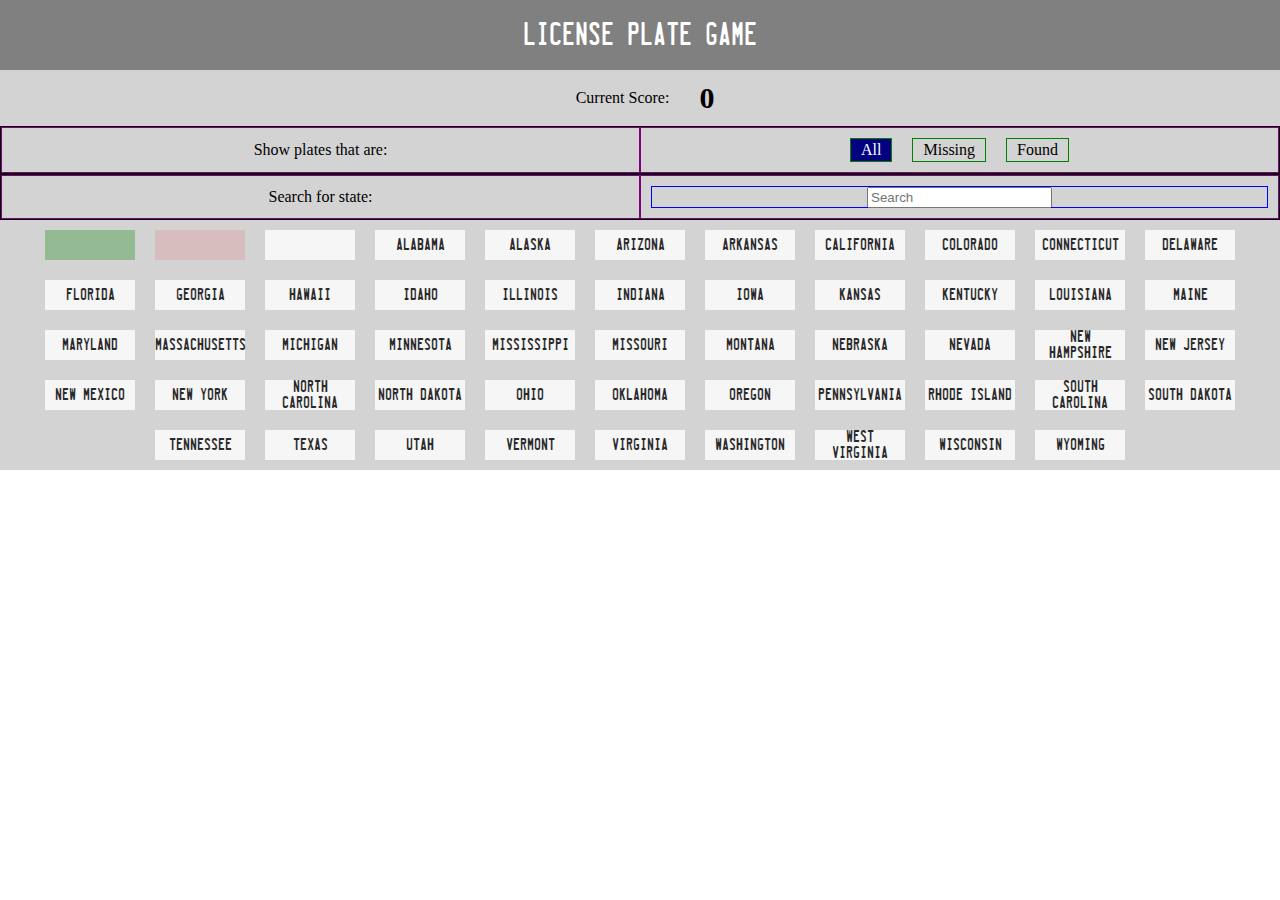
==== index.html @ f2bd26e8 "Merge branch 'master' of https://github.com/LaikaFusion/License-Plate-Game" ====
<!DOCTYPE html>
<html>

<head>
    <meta charset="utf-8" />
    <meta http-equiv="X-UA-Compatible" content="IE=edge">
    <title>License Plate Game</title>
    <meta name="viewport" content="width=device-width, initial-scale=1">
    <link rel="stylesheet" type="text/css" href="css\fonts\webfontkit-20180720-133218\stylesheet.css">
    <link rel="stylesheet" type="text/css" media="screen" href="css/index.css" />
    <script src="js/plateStore.js"></script>

</head>

<body>

    <div class="container">


      <div class="top-containter">

        <div class="top-bar">
          <h1>License Plate Game</h1>
          <!-- <div class="menu-icon">
            <img src="img\nav-hamburger.png" alt="hamburger menu">
          </div> -->
        </div><!-- top bar-->

        <div class="scoreboard">
            <h5>Current Score: </h5>
            <div class="current-score">0</div>
        </div><!--scoreboard-->

        <div class="filter">
          <div class="row">
            <h6>Show plates that are: </h6>
          </div>
          <div class="row">
            <div id="All" class="btn filterBtn selected">All</div>
            <div id="Missing" class="btn filterBtn">Missing</div>
            <div  id="Found"class="btn filterBtn">Found</div>
          </div><!--row-->
        </div><!--filter-->

        <div class="filter">
          <div class="row">
            <h6>Search for state: </h6>
          </div>
          <div class="row">
            <form class="row search-bar" action="index.html" method="post">
              <input type="search" name="" value="" placeholder="Search">
            </form>
          </div>

        </div><!--filter-->

      </div><!--top-container-->

      <div class="bottom-containter">

        <div class="all-license-plates">
          <div class="license-plate found"></div>
          <div class="license-plate missing"></div>
          <div class="license-plate"></div>
        </div><!--all-license-plates-->

      </div><!--bottom-container-->

    </div><!--container-->

    <script src="js/index.js"></script>
</body>

</html>
---- css/index.css ----
/*------------------------------------*\
RESET
\*------------------------------------*/
/* http://meyerweb.com/eric/tools/css/reset/
v2.0b1 | 201101
NOTE:WORK IN PROGRESS
USE WITH CAUTION AND TEST WITH ABANDON */
html,
body,
div,
span,
applet,
object,
iframe,
h1,
h2,
h3,
h4,
h5,
h6,
p,
blockquote,
pre,
a,
abbr,
acronym,
address,
big,
cite,
code,
del,
dfn,
em,
img,
ins,
kbd,
q,
s,
samp,
small,
strike,
strong,
sub,
sup,
tt,
var,
b,
u,
i,
center,
dl,
dt,
dd,
ol,
ul,
li,
fieldset,
form,
label,
legend,
table,
caption,
tbody,
tfoot,
thead,
tr,
th,
td,
article,
aside,
canvas,
details,
figcaption,
figure,
footer,
header,
hgroup,
menu,
nav,
section,
summary,
time,
mark,
audio,
video {
  margin: 0;
  padding: 0;
  border: 0;
  outline: 0;
  font-size: 100%;
  font: inherit;
  vertical-align: baseline;
}
/* HTML5 display-role reset for older browsers */
article,
aside,
details,
figcaption,
figure,
footer,
header,
hgroup,
menu,
nav,
section {
  display: block;
}
body {
  line-height: 1;
}
ol,
ul {
  list-style: none;
}
blockquote,
q {
  quotes: none;
}
blockquote:before,
blockquote:after,
q:before,
q:after {
  content: ’’;
  content: none;
}
ins {
  text-decoration: none;
}
del {
  text-decoration: line-through;
}
table {
  border-collapse: collapse;
  border-spacing: 0;
}
@font-face {
  font-family: 'license_plateregular';
  src: url('licenseplate-webfont.eot');
  src: url('licenseplate-webfont.eot?#iefix') format('embedded-opentype'), url('licenseplate-webfont.woff2') format('woff2'), url('licenseplate-webfont.woff') format('woff'), url('licenseplate-webfont.ttf') format('truetype'), url('licenseplate-webfont.svg#license_plateregular') format('svg');
  font-weight: normal;
  font-style: normal;
}
.container {
  margin: 0 auto;
  display: flex;
  flex-direction: column;
  background: lightgray;
}
.top-containter {
  position: sticky;
  top: 0;
  background: lightgray;
  z-index: 2;
}
.bottom-container {
  z-index: 1;
  overflow: auto;
}
.top-bar {
  background: gray;
  display: flex;
  justify-content: center;
  align-items: center;
  padding: 10px;
}
.top-bar h1 {
  text-align: center;
  font-family: 'license_plateregular', arial, sans-serif;
  font-size: 30px;
  margin: 10px;
  width: 100%;
  color: white;
}
.top-bar .menu-icon {
  margin: 10px;
}
.scoreboard {
  display: flex;
  justify-content: center;
}
.scoreboard h5 {
  display: flex;
  justify-content: center;
  align-items: center;
  padding: 10px;
  margin: 10px;
}
.scoreboard .current-score {
  display: flex;
  justify-content: center;
  align-items: center;
  padding: 10px;
  font-size: 30px;
  font-weight: bold;
}
.filter {
  border: 1px solid black;
  display: flex;
  flex-direction: row;
  justify-content: space-between;
}
@media (max-width: 500px) {
  .filter {
    flex-direction: column;
  }
}
.filter .row {
  border: 1px solid purple;
  display: flex;
  justify-content: center;
  align-items: center;
  width: 100%;
}
.filter .btn {
  border: 1px solid green;
  padding: 3px 10px;
  margin: 10px;
}
.filter .btn:hover {
  background: navy;
  opacity: .3;
  color: white;
}
.filter .selected {
  background: navy;
  color: white;
}
.filter .search-bar {
  border: 1px solid blue;
  height: 20px;
  margin: 10px;
  width: 100%;
}
.all-license-plates {
  display: flex;
  justify-content: center;
  flex-wrap: wrap;
}
.all-license-plates .license-plate {
  margin: 10px;
  font-family: 'license_plateregular';
  width: 90px;
  height: 30px;
  opacity: .8;
  background: white;
  display: flex;
  justify-content: center;
  align-items: center;
  text-align: center;
}
.all-license-plates .license-plate:hover {
  opacity: 1;
}
.all-license-plates .found {
  background-color: green;
  opacity: .3;
}
.all-license-plates .missing {
  background-color: red;
  opacity: .1;
}
.hidden {
  display: none !important;
}
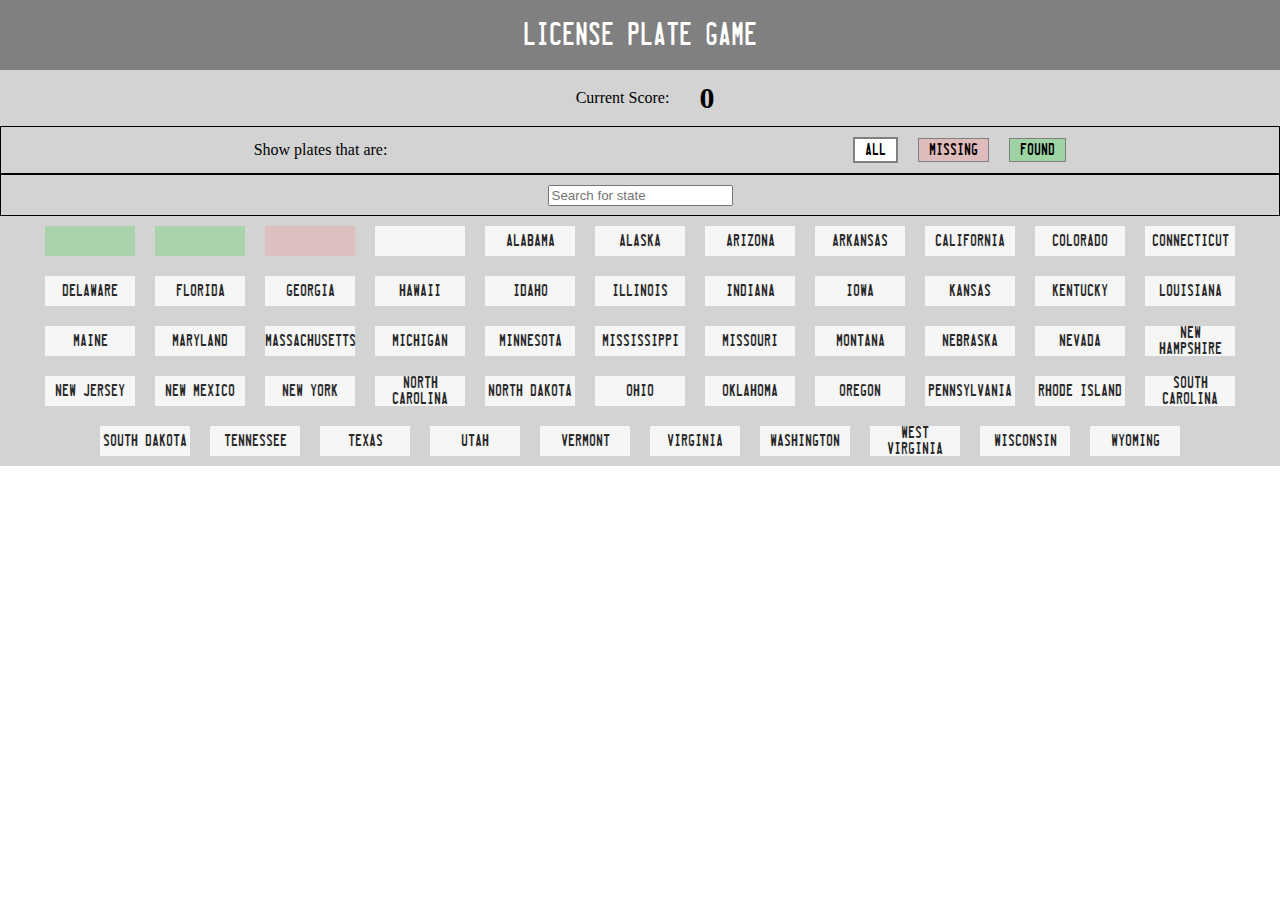
==== commit 34f4f6d1: "made a backup of home.less and index.html" ====
--- a/index.html
+++ b/index.html
@@ -1,21 +1,20 @@
 <!DOCTYPE html>
 <html>
 
-<head>
-    <meta charset="utf-8" />
-    <meta http-equiv="X-UA-Compatible" content="IE=edge">
-    <title>License Plate Game</title>
-    <meta name="viewport" content="width=device-width, initial-scale=1">
-    <link rel="stylesheet" type="text/css" href="css\fonts\webfontkit-20180720-133218\stylesheet.css">
-    <link rel="stylesheet" type="text/css" media="screen" href="css/index.css" />
-    <script src="js/plateStore.js"></script>
+  <head>
+      <meta charset="utf-8" />
+      <meta http-equiv="X-UA-Compatible" content="IE=edge">
+      <title>License Plate Game</title>
+      <meta name="viewport" content="width=device-width, initial-scale=1">
+      <link rel="stylesheet" type="text/css" href="css\fonts\webfontkit-20180720-133218\stylesheet.css">
+      <link rel="stylesheet" type="text/css" media="screen" href="css/index.css" />
+      <script src="js/plateStore.js"></script>
 
-</head>
+  </head>
 
-<body>
+  <body>
 
     <div class="container">
-
 
       <div class="top-containter">
 
@@ -36,19 +35,19 @@
             <h6>Show plates that are: </h6>
           </div>
           <div class="row">
-            <div id="All" class="btn filterBtn selected">All</div>
-            <div id="Missing" class="btn filterBtn">Missing</div>
-            <div  id="Found"class="btn filterBtn">Found</div>
+            <div class="btn selected">All</div>
+            <div class="btn missing">Missing</div>
+            <div class="btn found">Found</div>
           </div><!--row-->
         </div><!--filter-->
 
         <div class="filter">
-          <div class="row">
+          <!-- <div class="row">
             <h6>Search for state: </h6>
-          </div>
+          </div> -->
           <div class="row">
             <form class="row search-bar" action="index.html" method="post">
-              <input type="search" name="" value="" placeholder="Search">
+              <input type="search" name="" value="" placeholder="Search for state">
             </form>
           </div>
 
@@ -59,9 +58,10 @@
       <div class="bottom-containter">
 
         <div class="all-license-plates">
+          <div class="liceneseWrapper"><div class="license-plate found "></div></div>
           <div class="license-plate found"></div>
           <div class="license-plate missing"></div>
-          <div class="license-plate"></div>
+          <div class="license-plate hidden"></div>
         </div><!--all-license-plates-->
 
       </div><!--bottom-container-->
@@ -69,6 +69,5 @@
     </div><!--container-->
 
     <script src="js/index.js"></script>
-</body>
-
-</html>+  </body>
+</html>
--- a/css/index.css
+++ b/css/index.css
@@ -205,28 +205,41 @@
   }
 }
 .filter .row {
-  border: 1px solid purple;
   display: flex;
   justify-content: center;
   align-items: center;
   width: 100%;
 }
 .filter .btn {
-  border: 1px solid green;
+  border: 1px solid gray;
+  font-family: 'license_plateregular';
   padding: 3px 10px;
   margin: 10px;
+  background: white;
+  display: flex;
+  justify-content: center;
+  align-items: center;
 }
 .filter .btn:hover {
-  background: navy;
-  opacity: .3;
   color: white;
 }
 .filter .selected {
-  background: navy;
-  color: white;
+  border: 2.5px solid gray;
+  display: flex;
+  justify-content: center;
+  align-items: center;
+}
+.filter .found {
+  background-color: rgba(38, 214, 56, 0.3);
+  color: black;
+  display: flex;
+  justify-content: center;
+  align-items: center;
+}
+.filter .missing {
+  background-color: rgba(255, 132, 132, 0.3);
 }
 .filter .search-bar {
-  border: 1px solid blue;
   height: 20px;
   margin: 10px;
   width: 100%;
@@ -249,16 +262,16 @@
   text-align: center;
 }
 .all-license-plates .license-plate:hover {
-  opacity: 1;
+  background-color: #efefef;
+  border: .5px solid gray;
+  box-sizing: border-box;
 }
 .all-license-plates .found {
-  background-color: green;
-  opacity: .3;
+  background-color: rgba(38, 214, 56, 0.3);
 }
 .all-license-plates .missing {
-  background-color: red;
-  opacity: .1;
+  background-color: rgba(255, 132, 132, 0.3);
 }
 .hidden {
-  display: none !important;
-}
+  display: none;
+}
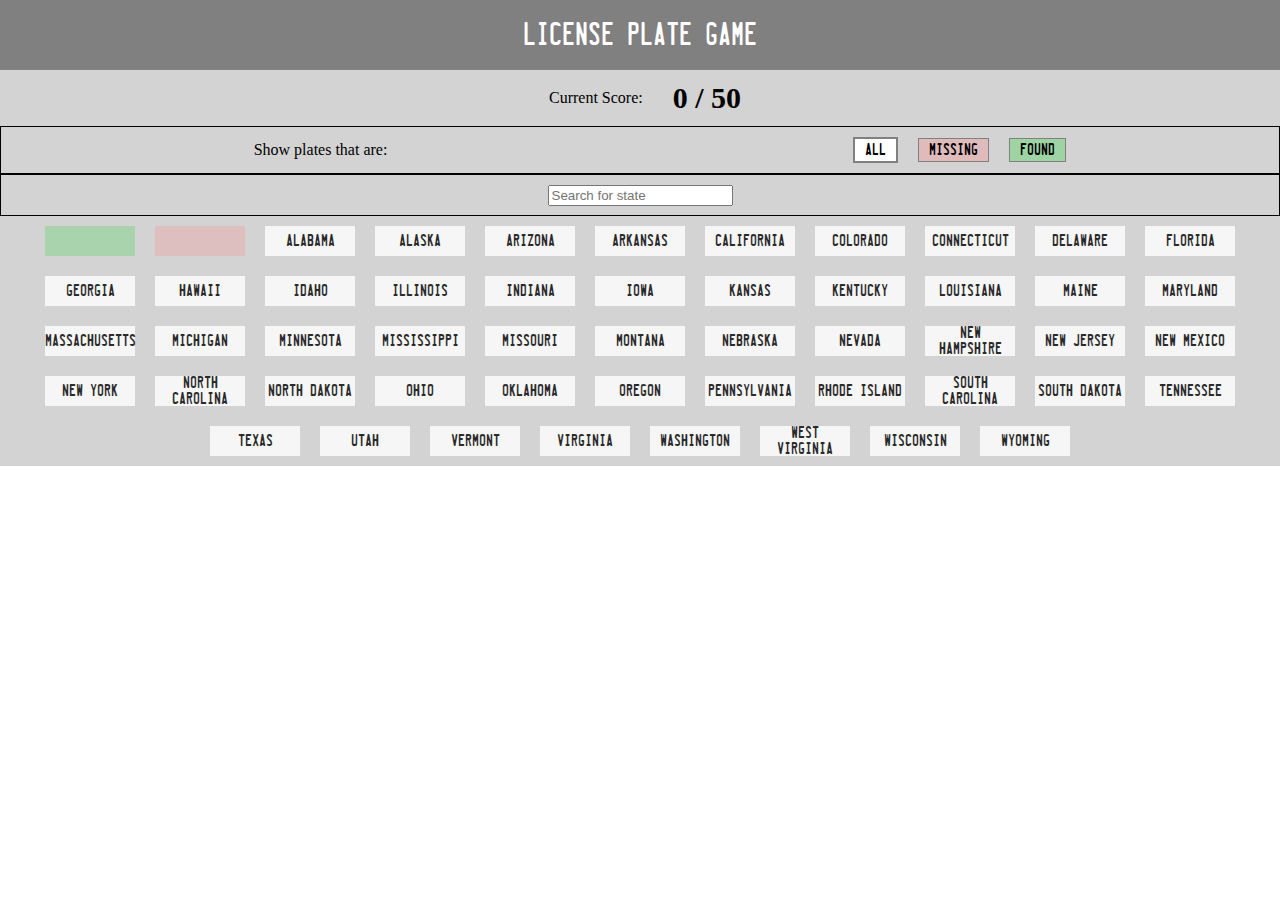
==== commit 15793dc0: "Merge branch 'master' of https://github.com/LaikaFusion/License-Plate-Game" ====
--- a/index.html
+++ b/index.html
@@ -1,20 +1,21 @@
 <!DOCTYPE html>
 <html>
 
-  <head>
-      <meta charset="utf-8" />
-      <meta http-equiv="X-UA-Compatible" content="IE=edge">
-      <title>License Plate Game</title>
-      <meta name="viewport" content="width=device-width, initial-scale=1">
-      <link rel="stylesheet" type="text/css" href="css\fonts\webfontkit-20180720-133218\stylesheet.css">
-      <link rel="stylesheet" type="text/css" media="screen" href="css/index.css" />
-      <script src="js/plateStore.js"></script>
+<head>
+    <meta charset="utf-8" />
+    <meta http-equiv="X-UA-Compatible" content="IE=edge">
+    <title>License Plate Game</title>
+    <meta name="viewport" content="width=device-width, initial-scale=1">
+    <link rel="stylesheet" type="text/css" href="css\fonts\webfontkit-20180720-133218\stylesheet.css">
+    <link rel="stylesheet" type="text/css" media="screen" href="css/index.css" />
+    <script src="js/plateStore.js"></script>
 
-  </head>
+</head>
 
-  <body>
+<body>
 
     <div class="container">
+
 
       <div class="top-containter">
 
@@ -27,7 +28,7 @@
 
         <div class="scoreboard">
             <h5>Current Score: </h5>
-            <div class="current-score">0</div>
+            <div class="current-score">0 / 50</div>
         </div><!--scoreboard-->
 
         <div class="filter">
@@ -35,9 +36,9 @@
             <h6>Show plates that are: </h6>
           </div>
           <div class="row">
-            <div class="btn selected">All</div>
-            <div class="btn missing">Missing</div>
-            <div class="btn found">Found</div>
+            <div id="All" class="btn filterBtn selected">All</div>
+            <div id="Missing" class="btn filterBtn">Missing</div>
+            <div id="Found" class="btn filterBtn">Found</div>
           </div><!--row-->
         </div><!--filter-->
 
@@ -58,9 +59,11 @@
       <div class="bottom-containter">
 
         <div class="all-license-plates">
-          <div class="liceneseWrapper"><div class="license-plate found "></div></div>
+        
           <div class="license-plate found"></div>
-          <div class="license-plate missing"></div>
+          <div class="license-plate missing">
+            <!-- <img src="img\New_Mexico.png" alt=""> -->
+          </div>
           <div class="license-plate hidden"></div>
         </div><!--all-license-plates-->
 
@@ -69,5 +72,6 @@
     </div><!--container-->
 
     <script src="js/index.js"></script>
-  </body>
+</body>
+
 </html>
--- a/css/index.css
+++ b/css/index.css
@@ -221,7 +221,9 @@
   align-items: center;
 }
 .filter .btn:hover {
-  color: white;
+  color: black;
+  cursor: pointer;
+  background-color: #efefef;
 }
 .filter .selected {
   border: 2.5px solid gray;
@@ -229,14 +231,14 @@
   justify-content: center;
   align-items: center;
 }
-.filter .found {
+.filter #Found {
   background-color: rgba(38, 214, 56, 0.3);
   color: black;
   display: flex;
   justify-content: center;
   align-items: center;
 }
-.filter .missing {
+.filter #Missing {
   background-color: rgba(255, 132, 132, 0.3);
 }
 .filter .search-bar {
@@ -265,6 +267,10 @@
   background-color: #efefef;
   border: .5px solid gray;
   box-sizing: border-box;
+  cursor: pointer;
+}
+.all-license-plates .license-plate .hidden {
+  display: !important;
 }
 .all-license-plates .found {
   background-color: rgba(38, 214, 56, 0.3);
@@ -273,5 +279,5 @@
   background-color: rgba(255, 132, 132, 0.3);
 }
 .hidden {
-  display: none;
-}
+  display: none !important;
+}
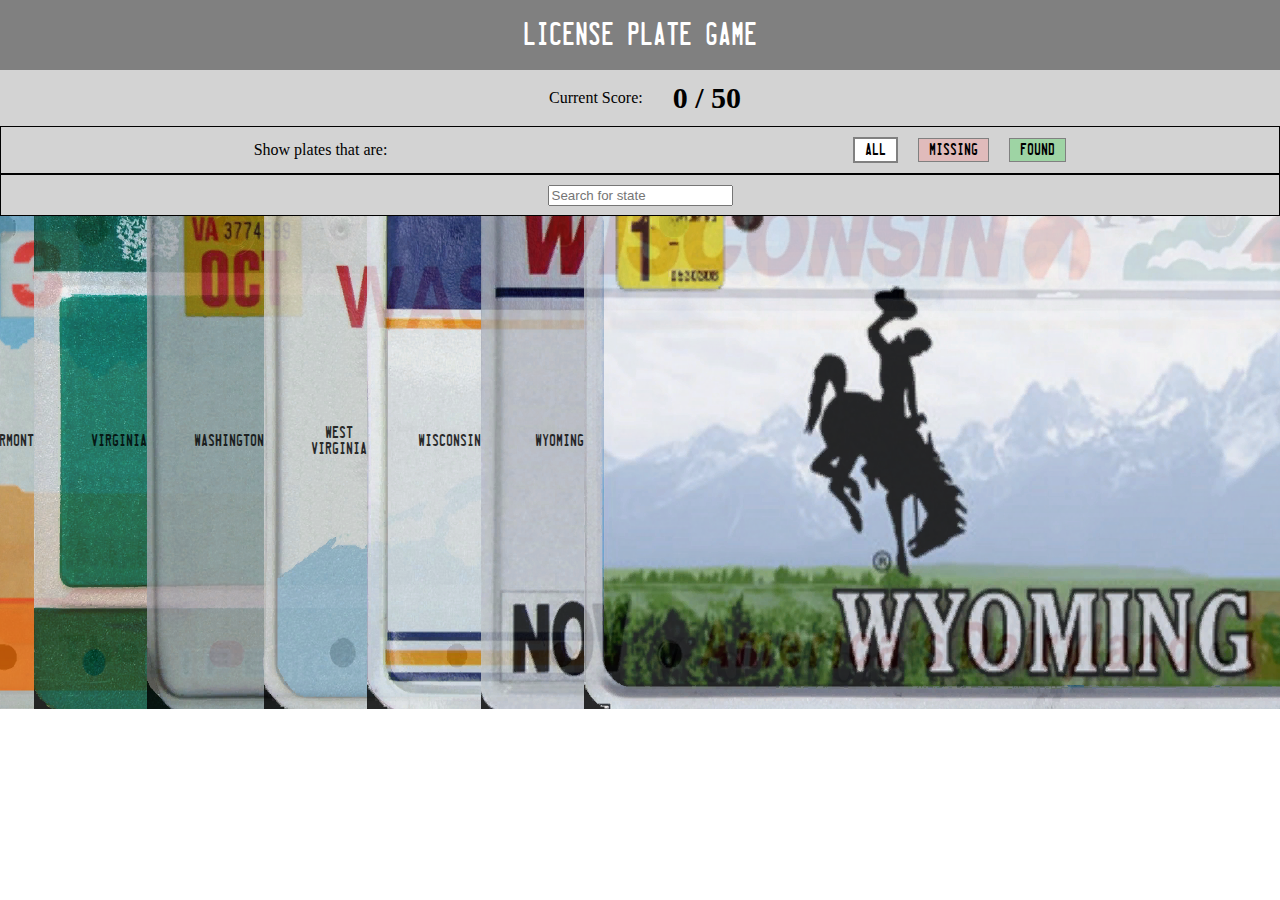
==== commit d3eab562: "added cookies" ====
--- a/index.html
+++ b/index.html
@@ -59,10 +59,10 @@
       <div class="bottom-containter">
 
         <div class="all-license-plates">
-        
+
           <div class="license-plate found"></div>
           <div class="license-plate missing">
-            <!-- <img src="img\New_Mexico.png" alt=""> -->
+            <img src="" alt="">
           </div>
           <div class="license-plate hidden"></div>
         </div><!--all-license-plates-->
@@ -71,7 +71,9 @@
 
     </div><!--container-->
 
+    <script src="js/cookie.js"></script>
     <script src="js/index.js"></script>
+
 </body>
 
 </html>
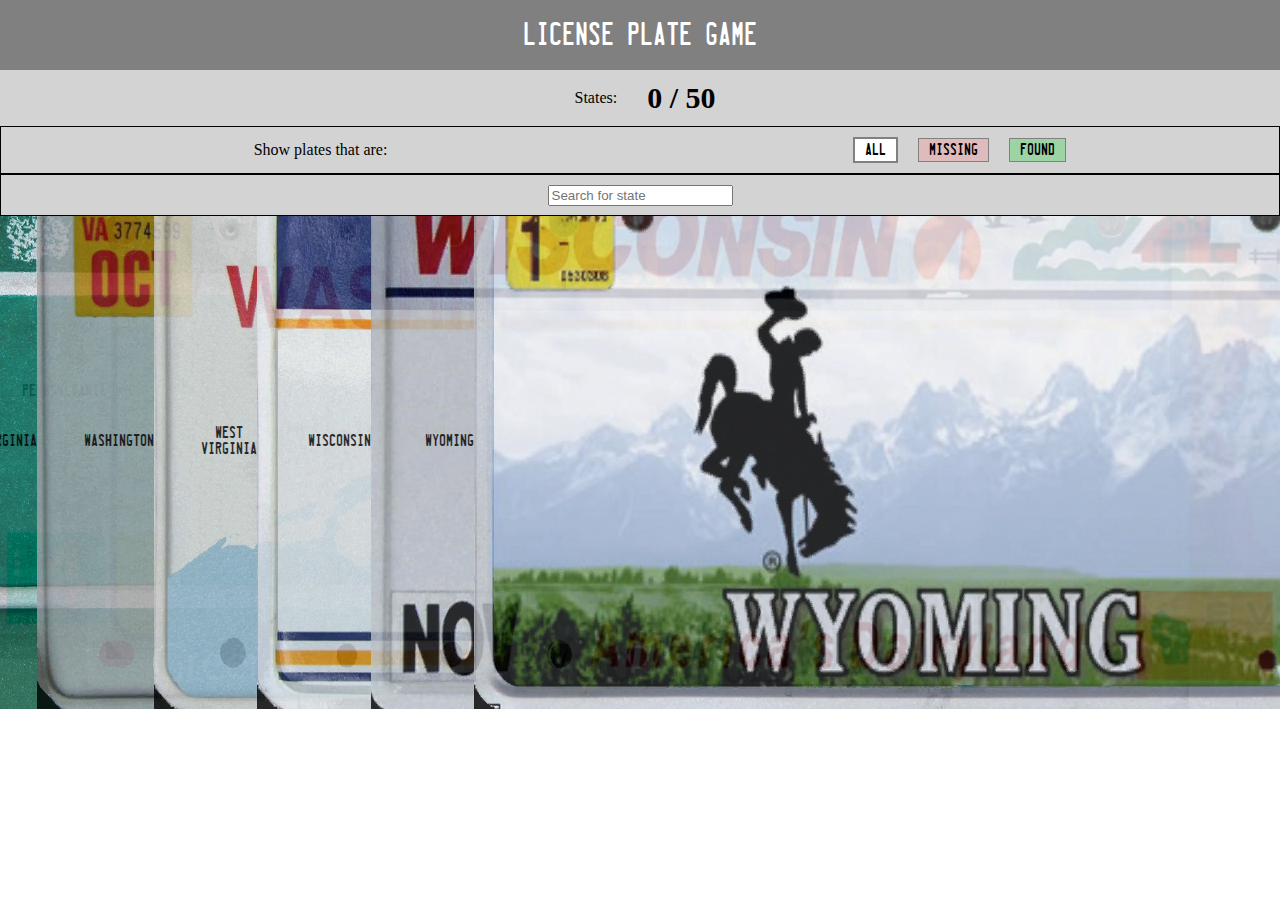
==== commit c6654bd9: "Merge branch 'master' of https://github.com/LaikaFusion/License-Plate-Game" ====
--- a/index.html
+++ b/index.html
@@ -27,7 +27,7 @@
         </div><!-- top bar-->
 
         <div class="scoreboard">
-            <h5>Current Score: </h5>
+            <h5>States: </h5>
             <div class="current-score">0 / 50</div>
         </div><!--scoreboard-->
 
@@ -60,11 +60,26 @@
 
         <div class="all-license-plates">
 
-          <div class="license-plate found"></div>
-          <div class="license-plate missing">
-            <img src="" alt="">
+          <!-- <div class="license-plate found"></div>
+          <div class="license-plate missing"></div>
+          <div class="license-plate hidden"></div>
+
+          <div class="license-plate">
+            <span class="licensePlateTitle">New_Mexico</span>
+            <div class="plate-status"></div>
+            <img class="plateImage" src="img\New_Mexico.png" alt="">
           </div>
-          <div class="license-plate hidden"></div>
+
+          <div class="license-plate found ">
+            <span class="licensePlateTitle">New_Mexico found</span>
+            <img class="plateImage" src="img\New_Mexico.png" alt="">
+          </div>
+          <div class="license-plate missing ">
+            <span class="licensePlateTitle">New_Mexic missing</span>
+            <img class="plateImage" src="img\New_Mexico.png" alt="">
+          </div> -->
+
+
         </div><!--all-license-plates-->
 
       </div><!--bottom-container-->
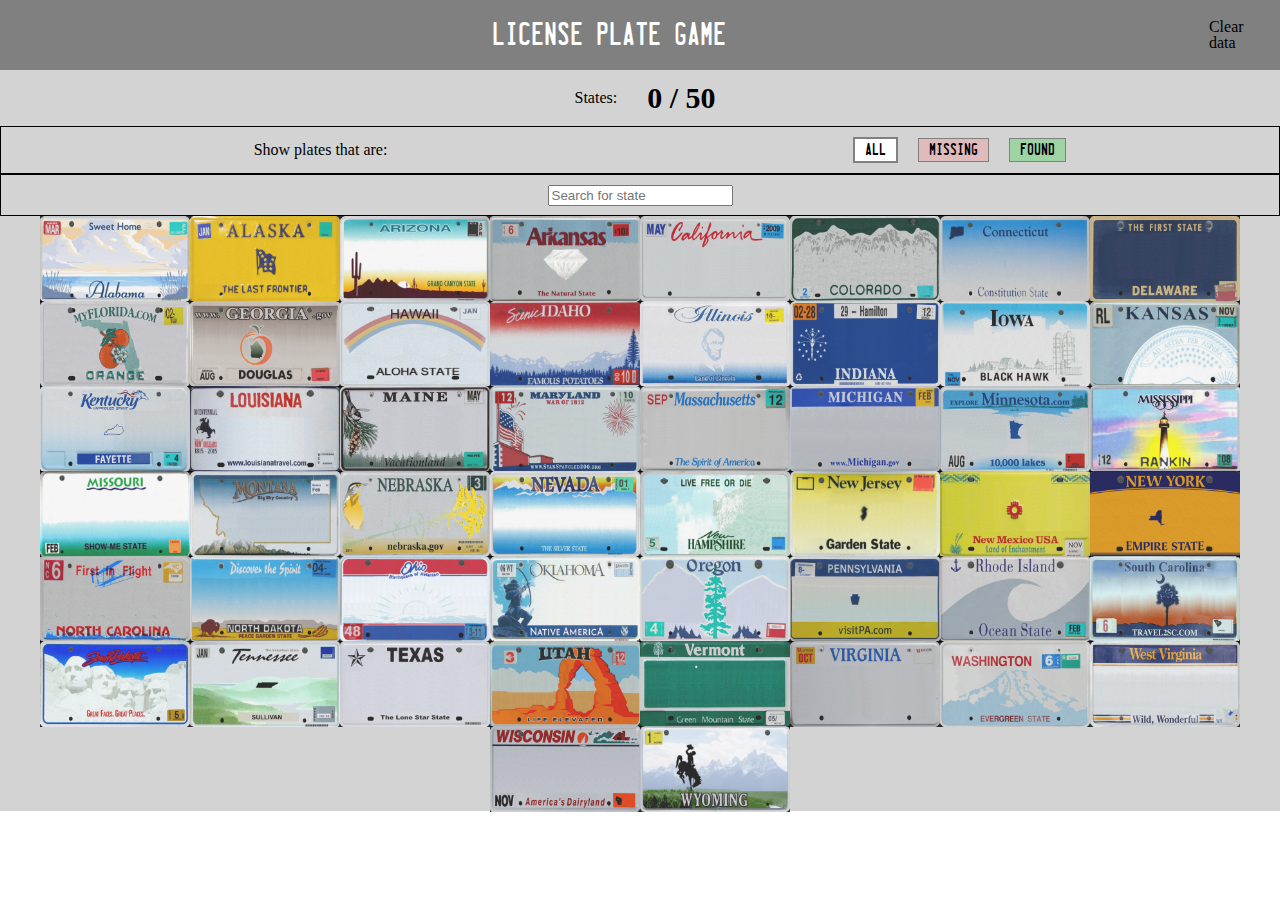
==== commit c4d39491: "added class and onkeyup to search bar, added search js to index.js" ====
--- a/index.html
+++ b/index.html
@@ -16,7 +16,6 @@
 
     <div class="container">
 
-
       <div class="top-containter">
 
         <div class="top-bar">
@@ -24,6 +23,7 @@
           <!-- <div class="menu-icon">
             <img src="img\nav-hamburger.png" alt="hamburger menu">
           </div> -->
+          <div id="clearData">Clear data </div>
         </div><!-- top bar-->
 
         <div class="scoreboard">
@@ -48,7 +48,7 @@
           </div> -->
           <div class="row">
             <form class="row search-bar" action="index.html" method="post">
-              <input type="search" name="" value="" placeholder="Search for state">
+              <input type="search" class="searchInputField" name="" value="" onkeyup="searchFunction()" placeholder="Search for state">
             </form>
           </div>
 
@@ -60,25 +60,11 @@
 
         <div class="all-license-plates">
 
-          <!-- <div class="license-plate found"></div>
-          <div class="license-plate missing"></div>
-          <div class="license-plate hidden"></div>
-
-          <div class="license-plate">
+          <!--<div class="license-plate">
             <span class="licensePlateTitle">New_Mexico</span>
             <div class="plate-status"></div>
             <img class="plateImage" src="img\New_Mexico.png" alt="">
-          </div>
-
-          <div class="license-plate found ">
-            <span class="licensePlateTitle">New_Mexico found</span>
-            <img class="plateImage" src="img\New_Mexico.png" alt="">
-          </div>
-          <div class="license-plate missing ">
-            <span class="licensePlateTitle">New_Mexic missing</span>
-            <img class="plateImage" src="img\New_Mexico.png" alt="">
-          </div> -->
-
+          </div>-->
 
         </div><!--all-license-plates-->
 
--- a/css/index.css
+++ b/css/index.css
@@ -150,10 +150,10 @@
   position: sticky;
   top: 0;
   background: lightgray;
-  z-index: 2;
+  z-index: 10;
 }
 .bottom-container {
-  z-index: 1;
+  z-index: 0;
   overflow: auto;
 }
 .top-bar {
@@ -252,25 +252,53 @@
   flex-wrap: wrap;
 }
 .all-license-plates .license-plate {
-  margin: 10px;
   font-family: 'license_plateregular';
-  width: 90px;
-  height: 30px;
+  min-width: 150px;
+  max-width: 25%;
+  min-height: 85px;
   opacity: .8;
   background: white;
-  display: flex;
-  justify-content: center;
-  align-items: center;
+  justify-content: center;
+  align-items: center;
+  z-index: 1;
+  position: relative;
+  box-sizing: border-box;
+}
+.all-license-plates .license-plate .licensePlateTitle {
+  width: 100%;
+  height: 100%;
+  display: flex;
+  justify-content: center;
+  align-items: center;
+  position: absolute;
   text-align: center;
-}
-.all-license-plates .license-plate:hover {
-  background-color: #efefef;
-  border: .5px solid gray;
-  box-sizing: border-box;
+  color: black;
+  font-weight: bold;
+  font-size: 30px;
+  z-index: 10;
+  opacity: 0;
+}
+.all-license-plates .license-plate .licensePlateTitle:hover {
+  opacity: 1;
   cursor: pointer;
-}
-.all-license-plates .license-plate .hidden {
-  display: !important;
+  color: white;
+  background-color: rgba(0, 0, 0, 0.4);
+}
+.all-license-plates .license-plate .plateImage {
+  width: 100%;
+  height: auto;
+  z-index: 2;
+  position: absolute;
+}
+.all-license-plates .license-plate .plate-status {
+  width: 100%;
+  height: 100%;
+  display: flex;
+  justify-content: center;
+  align-items: center;
+  position: absolute;
+  background-color: rgba(38, 214, 56, 0.3);
+  z-index: 3;
 }
 .all-license-plates .found {
   background-color: rgba(38, 214, 56, 0.3);
@@ -278,6 +306,3 @@
 .all-license-plates .missing {
   background-color: rgba(255, 132, 132, 0.3);
 }
-.hidden {
-  display: none !important;
-}
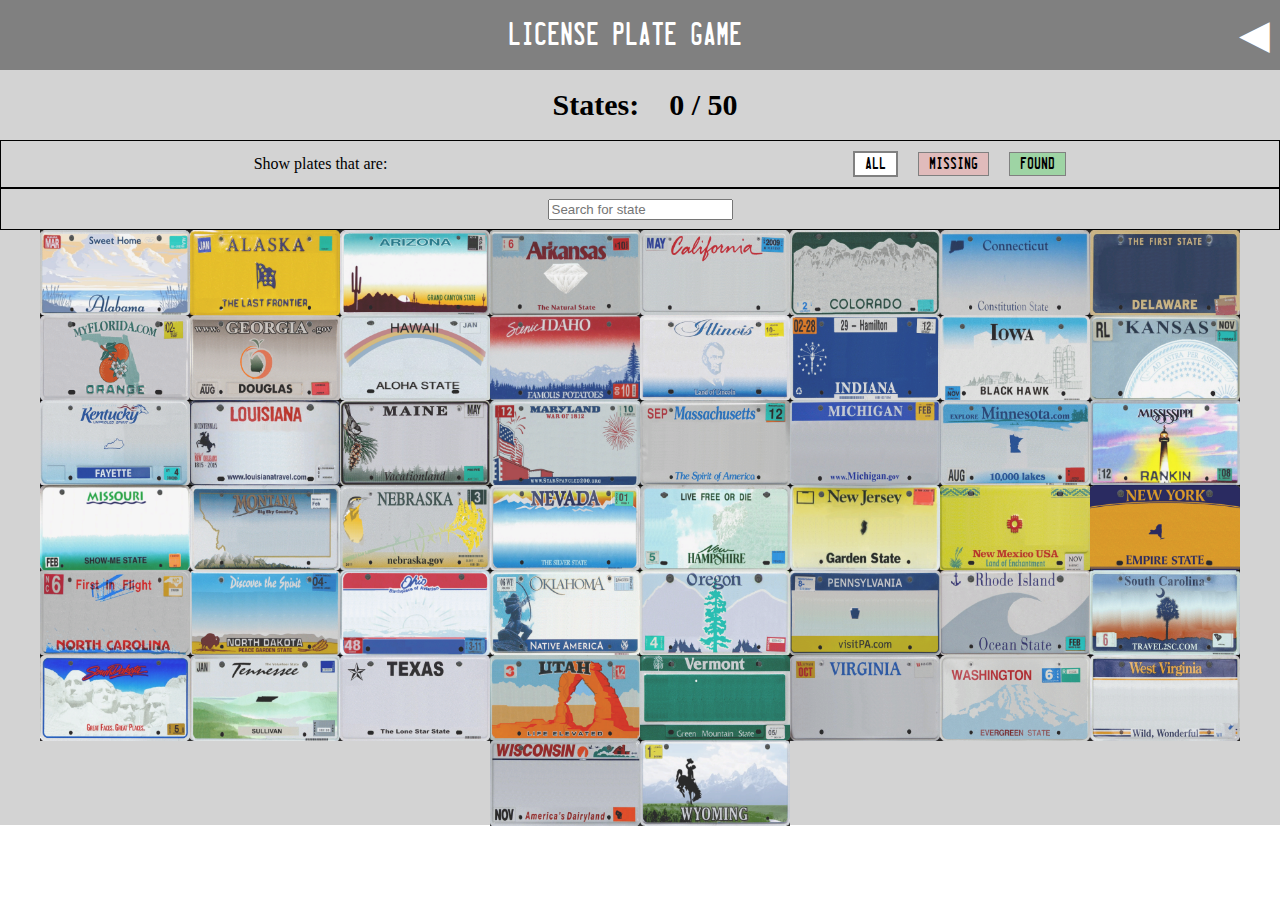
==== commit 38fed6b1: "Added a menu that expands to hide clear data" ====
--- a/index.html
+++ b/index.html
@@ -7,6 +7,7 @@
     <title>License Plate Game</title>
     <meta name="viewport" content="width=device-width, initial-scale=1">
     <link rel="stylesheet" type="text/css" href="css\fonts\webfontkit-20180720-133218\stylesheet.css">
+    <link rel="stylesheet" type="text/css" href="css\animate.css">
     <link rel="stylesheet" type="text/css" media="screen" href="css/index.css" />
     <script src="js/plateStore.js"></script>
 
@@ -23,9 +24,12 @@
           <!-- <div class="menu-icon">
             <img src="img\nav-hamburger.png" alt="hamburger menu">
           </div> -->
+          <div id="menuButton">◀</div>
+        </div><!-- top bar-->
+        <div class="optionsMenu">
           <div id="clearData">Clear data </div>
-        </div><!-- top bar-->
 
+      </div><!--options Menu-->
         <div class="scoreboard">
             <h5>States: </h5>
             <div class="current-score">0 / 50</div>
--- a/css/index.css
+++ b/css/index.css
@@ -155,6 +155,7 @@
 .bottom-container {
   z-index: 0;
   overflow: auto;
+  background-image: image();
 }
 .top-bar {
   background: gray;
@@ -171,8 +172,43 @@
   width: 100%;
   color: white;
 }
-.top-bar .menu-icon {
-  margin: 10px;
+.top-bar #menuButton {
+  font-size: 40px;
+  color: white;
+  transition: 1s ;
+}
+.top-bar .menuOpen {
+  transform: rotate(-90deg);
+}
+.optionsMenu {
+  display: none;
+  background-color: #646464;
+  height: 10vh;
+  -moz-box-shadow: inset 0 0 10px #000000;
+  -webkit-box-shadow: inset 0 0 10px #000000;
+  box-shadow: inset 0 0 10px #000000;
+  justify-content: center;
+  align-items: center;
+}
+.optionsMenuOpened {
+  display: flex;
+}
+#clearData {
+  width: 6em;
+  height: 2em;
+  border: 1px solid gray;
+  font-family: 'license_plateregular';
+  padding: 3px 10px;
+  margin: 10px;
+  background: white;
+  display: flex;
+  justify-content: center;
+  align-items: center;
+}
+#clearData:hover {
+  color: black;
+  cursor: pointer;
+  background-color: #efefef;
 }
 .scoreboard {
   display: flex;
@@ -184,6 +220,8 @@
   align-items: center;
   padding: 10px;
   margin: 10px;
+  font-size: 30px;
+  font-weight: bold;
 }
 .scoreboard .current-score {
   display: flex;
@@ -306,3 +344,6 @@
 .all-license-plates .missing {
   background-color: rgba(255, 132, 132, 0.3);
 }
+.hidden {
+  display: none !important;
+}
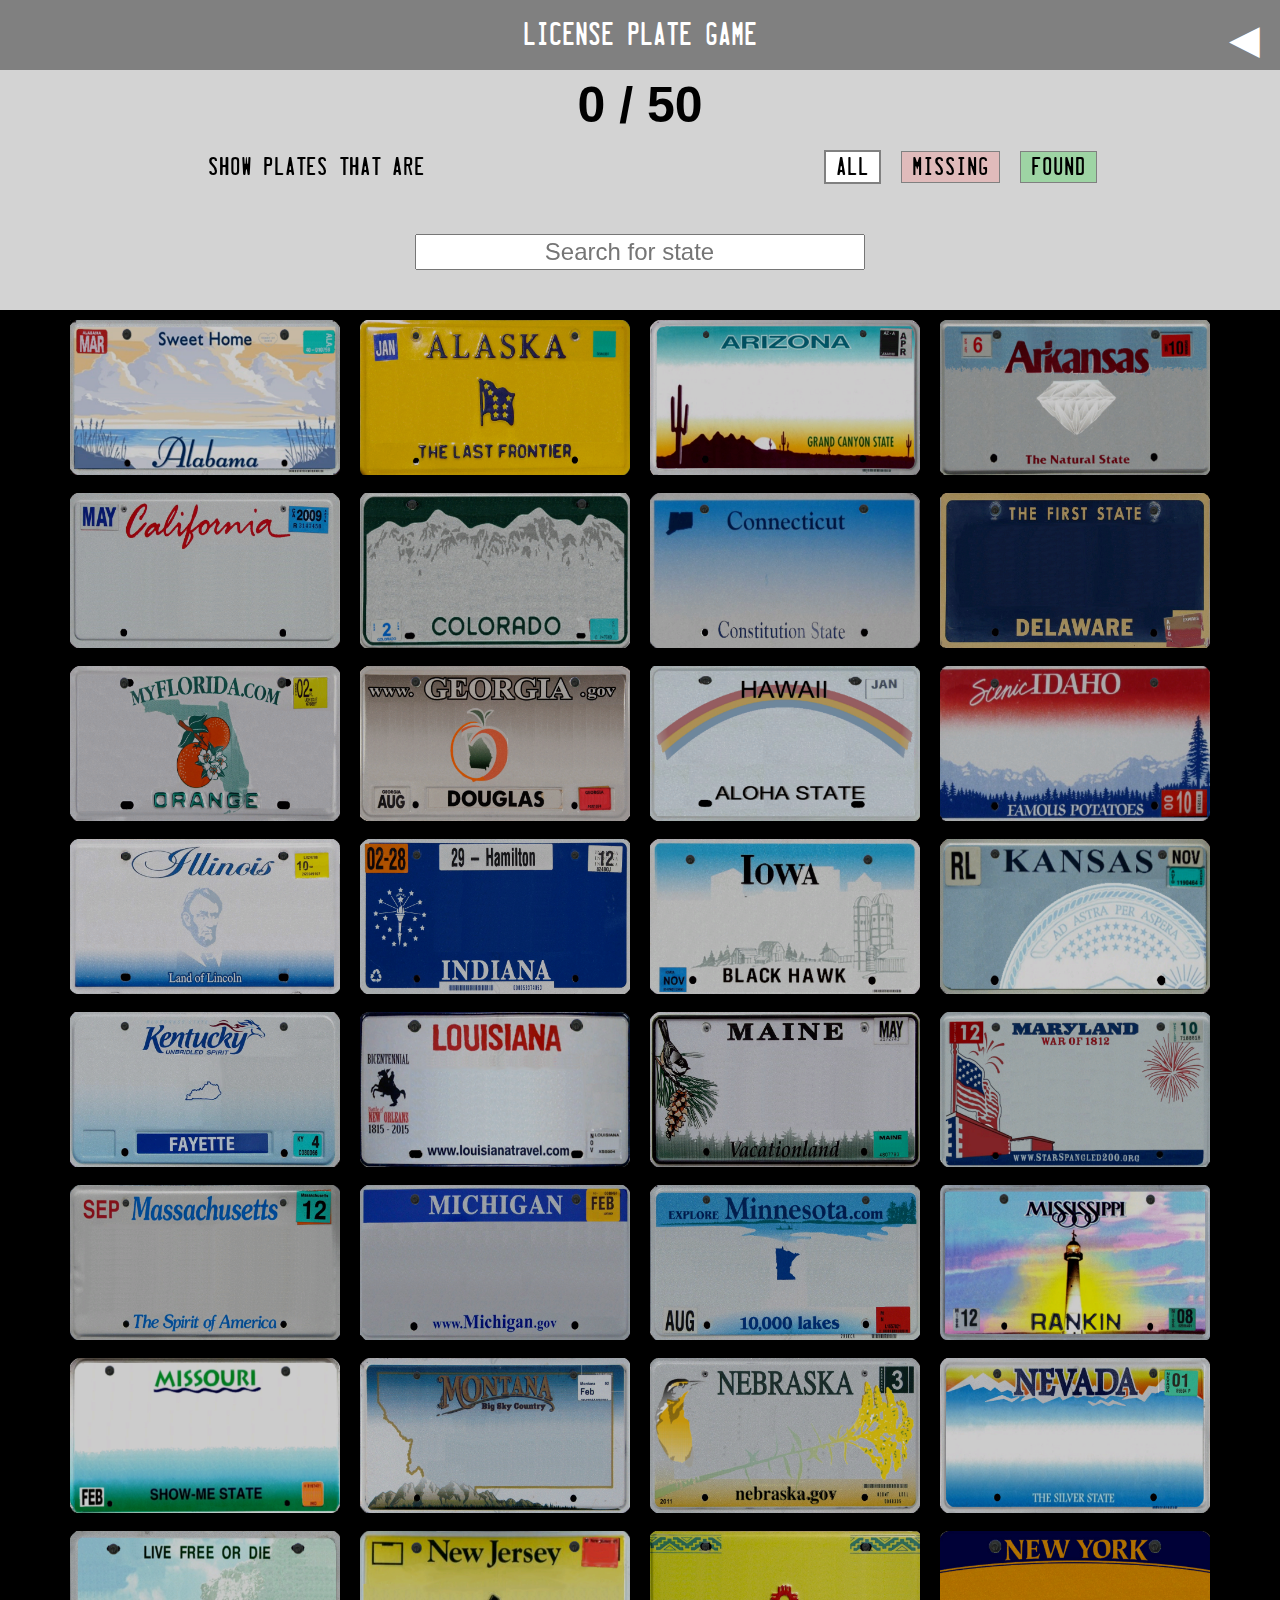
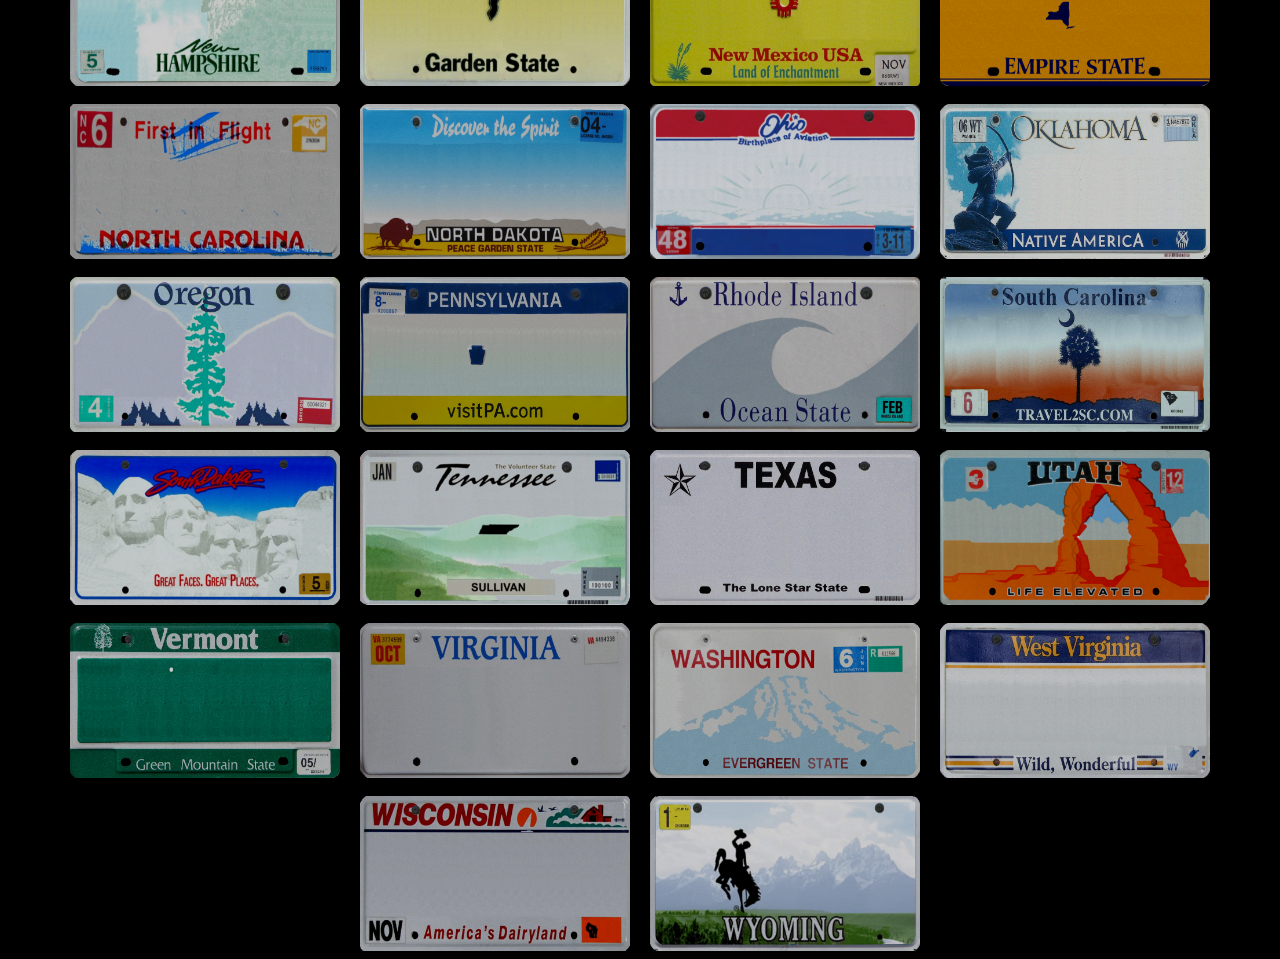
==== commit cde6be8e: "Made credits button work. Cleaned files" ====
--- a/index.html
+++ b/index.html
@@ -2,66 +2,96 @@
 <html>
 
 <head>
-    <meta charset="utf-8" />
-    <meta http-equiv="X-UA-Compatible" content="IE=edge">
-    <title>License Plate Game</title>
-    <meta name="viewport" content="width=device-width, initial-scale=1">
-    <link rel="stylesheet" type="text/css" href="css\fonts\webfontkit-20180720-133218\stylesheet.css">
-    <link rel="stylesheet" type="text/css" href="css\animate.css">
-    <link rel="stylesheet" type="text/css" media="screen" href="css/index.css" />
-    <script src="js/plateStore.js"></script>
+  <meta charset="utf-8" />
+  <meta http-equiv="X-UA-Compatible" content="IE=edge">
+  <title>License Plate Game</title>
+  <meta name="viewport" content="width=device-width, initial-scale=1">
+  <link rel="stylesheet" type="text/css" href="css\fonts\webfontkit-20180720-133218\stylesheet.css">
+  <link rel="stylesheet" type="text/css" href="css\animate.css">
+  <link rel="stylesheet" type="text/css" media="screen" href="css/index.css" />
+  <script src="js/plateStore.js"></script>
 
 </head>
 
 <body>
 
-    <div class="container">
+  <div class="container">
 
-      <div class="top-containter">
+    <div class="top-containter">
 
-        <div class="top-bar">
-          <h1>License Plate Game</h1>
-          <!-- <div class="menu-icon">
+      <div class="top-bar">
+        <h1>License Plate Game</h1>
+        <!-- <div class="menu-icon">
             <img src="img\nav-hamburger.png" alt="hamburger menu">
           </div> -->
-          <div id="menuButton">◀</div>
-        </div><!-- top bar-->
-        <div class="optionsMenu">
-          <div id="clearData">Clear data </div>
+        <div id="menuButton">◀</div>
+      </div>
+      <!-- top bar-->
+      <div class="optionsMenu animated slideInDown">
+        <div id="clearData">Clear data </div>
+        <div id="creditsButton">Credits!</div>
+        <div class="credits">Made by
+          <ul>
+            <li>
+              <a href="https://github.com/LaikaFusion">Andrew M.</a>
+            </li>
+            <li>
+              <a href="https://github.com/MKerbleski">Mike K.
+              </a>
+            </li>
+            <li>
+              <a href="https://github.com/szincone">Sawyer Z.
+              </a>
+            </li>
 
-      </div><!--options Menu-->
-        <div class="scoreboard">
-            <h5>States: </h5>
-            <div class="current-score">0 / 50</div>
-        </div><!--scoreboard-->
 
-        <div class="filter">
-          <div class="row">
-            <h6>Show plates that are: </h6>
-          </div>
-          <div class="row">
-            <div id="All" class="btn filterBtn selected">All</div>
-            <div id="Missing" class="btn filterBtn">Missing</div>
-            <div id="Found" class="btn filterBtn">Found</div>
-          </div><!--row-->
-        </div><!--filter-->
+          </ul>
+          <br>
+          <br> Made with
+          <br> Animate.css
+          <br>
+        </div>
 
-        <div class="filter">
-          <!-- <div class="row">
+      </div>
+      <!--options Menu-->
+      <div class="scoreboard">
+        <div>
+          <div class="current-score">0 / 50</div>
+        </div>
+      </div>
+      <!--scoreboard-->
+
+      <div class="filter">
+        <div class="row">
+          <h6>Show plates that are: </h6>
+        </div>
+        <div class="row">
+          <div id="All" class="btn filterBtn selected">All</div>
+          <div id="Missing" class="btn filterBtn">Missing</div>
+          <div id="Found" class="btn filterBtn">Found</div>
+        </div>
+        <!--row-->
+      </div>
+      <!--filter-->
+
+      <div class="filter">
+        <!-- <div class="row">
             <h6>Search for state: </h6>
           </div> -->
-          <div class="row">
-            <form class="row search-bar" action="index.html" method="post">
-              <input type="search" class="searchInputField" name="" value="" onkeyup="searchFunction()" placeholder="Search for state">
-            </form>
-          </div>
+        <div class="row">
+          <form class="row search-bar" action="index.html" method="post">
+            <input type="search" class="searchInputField" name="" value="" onkeyup="searchFunction()" placeholder="Search for state">
+          </form>
+        </div>
 
-        </div><!--filter-->
+      </div>
+      <!--filter-->
 
-      </div><!--top-container-->
+    </div>
+    <!--top-container-->
 
-      <div class="bottom-containter">
-
+    <div class="bottom-containter">
+      <div class="licenesePlateContainer">
         <div class="all-license-plates">
 
           <!--<div class="license-plate">
@@ -70,15 +100,18 @@
             <img class="plateImage" src="img\New_Mexico.png" alt="">
           </div>-->
 
-        </div><!--all-license-plates-->
+        </div>
+        <!--all-license-plates-->
+      </div>
+    </div>
+    <!--bottom-container-->
 
-      </div><!--bottom-container-->
+  </div>
+  <!--container-->
 
-    </div><!--container-->
-
-    <script src="js/cookie.js"></script>
-    <script src="js/index.js"></script>
+  <script src="js/cookie.js"></script>
+  <script src="js/index.js"></script>
 
 </body>
 
-</html>
+</html>--- a/css/index.css
+++ b/css/index.css
@@ -151,6 +151,9 @@
   top: 0;
   background: lightgray;
   z-index: 10;
+  -webkit-box-shadow: 0 8px 6px -6px black;
+  -moz-box-shadow: 0 8px 6px -6px black;
+  box-shadow: 0 8px 6px -6px black;
 }
 .bottom-container {
   z-index: 0;
@@ -163,6 +166,8 @@
   justify-content: center;
   align-items: center;
   padding: 10px;
+  position: relative;
+  z-index: 4;
 }
 .top-bar h1 {
   text-align: center;
@@ -173,9 +178,12 @@
   color: white;
 }
 .top-bar #menuButton {
+  position: absolute;
+  top: .5em;
+  right: 20px;
   font-size: 40px;
   color: white;
-  transition: 1s ;
+  transition: 1s;
 }
 .top-bar .menuOpen {
   transform: rotate(-90deg);
@@ -189,6 +197,8 @@
   box-shadow: inset 0 0 10px #000000;
   justify-content: center;
   align-items: center;
+  flex-direction: column;
+  z-index: 0;
 }
 .optionsMenuOpened {
   display: flex;
@@ -197,7 +207,7 @@
   width: 6em;
   height: 2em;
   border: 1px solid gray;
-  font-family: 'license_plateregular';
+  font-family: 'license_plateregular', sans-serif;
   padding: 3px 10px;
   margin: 10px;
   background: white;
@@ -213,6 +223,7 @@
 .scoreboard {
   display: flex;
   justify-content: center;
+  font-family: sans-serif;
 }
 .scoreboard h5 {
   display: flex;
@@ -228,14 +239,16 @@
   justify-content: center;
   align-items: center;
   padding: 10px;
-  font-size: 30px;
+  font-size: 50px;
   font-weight: bold;
 }
 .filter {
-  border: 1px solid black;
   display: flex;
   flex-direction: row;
   justify-content: space-between;
+  align-items: center;
+  font-size: 24px;
+  font-family: 'license_plateregular', sans-serif;
 }
 @media (max-width: 500px) {
   .filter {
@@ -250,7 +263,7 @@
 }
 .filter .btn {
   border: 1px solid gray;
-  font-family: 'license_plateregular';
+  font-family: 'license_plateregular', sans-serif;
   padding: 3px 10px;
   margin: 10px;
   background: white;
@@ -280,20 +293,26 @@
   background-color: rgba(255, 132, 132, 0.3);
 }
 .filter .search-bar {
-  height: 20px;
-  margin: 10px;
-  width: 100%;
+  height: 4em;
+  margin: 10px;
+  width: 100%;
+}
+.licenesePlateContainer {
+  background-color: black;
 }
 .all-license-plates {
+  max-width: 130vh;
+  margin: auto;
   display: flex;
   justify-content: center;
   flex-wrap: wrap;
+  align-content: center;
 }
 .all-license-plates .license-plate {
-  font-family: 'license_plateregular';
-  min-width: 150px;
+  font-family: 'license_plateregular', sans-serif;
+  min-width: 30vh;
   max-width: 25%;
-  min-height: 85px;
+  min-height: 17vh;
   opacity: .8;
   background: white;
   justify-content: center;
@@ -301,6 +320,7 @@
   z-index: 1;
   position: relative;
   box-sizing: border-box;
+  margin: 10px;
 }
 .all-license-plates .license-plate .licensePlateTitle {
   width: 100%;
@@ -340,6 +360,7 @@
 }
 .all-license-plates .found {
   background-color: rgba(38, 214, 56, 0.3);
+  filter: grayscale(100%);
 }
 .all-license-plates .missing {
   background-color: rgba(255, 132, 132, 0.3);
@@ -347,3 +368,33 @@
 .hidden {
   display: none !important;
 }
+.searchInputField {
+  height: 1.5em;
+  width: 50vh;
+  font-size: 24px;
+  text-align: center;
+}
+.credits {
+  display: none;
+  background-color: white;
+  position: absolute;
+  top: 40vh;
+  border-radius: 6px;
+  font-size: 36px;
+  font-family: sans-serif;
+  padding: 50px 100px;
+  -webkit-box-shadow: 0px 0px 37px 10px rgba(0, 0, 0, 0.54);
+  -moz-box-shadow: 0px 0px 37px 10px rgba(0, 0, 0, 0.54);
+  box-shadow: 0px 0px 37px 10px rgba(0, 0, 0, 0.54);
+}
+.creditsDisplayed {
+  display: flex;
+  justify-content: center;
+  flex-direction: column;
+}
+#creditsButton {
+  background-color: white;
+  color: #627468;
+  padding: 5px;
+  border-radius: 5px;
+}
